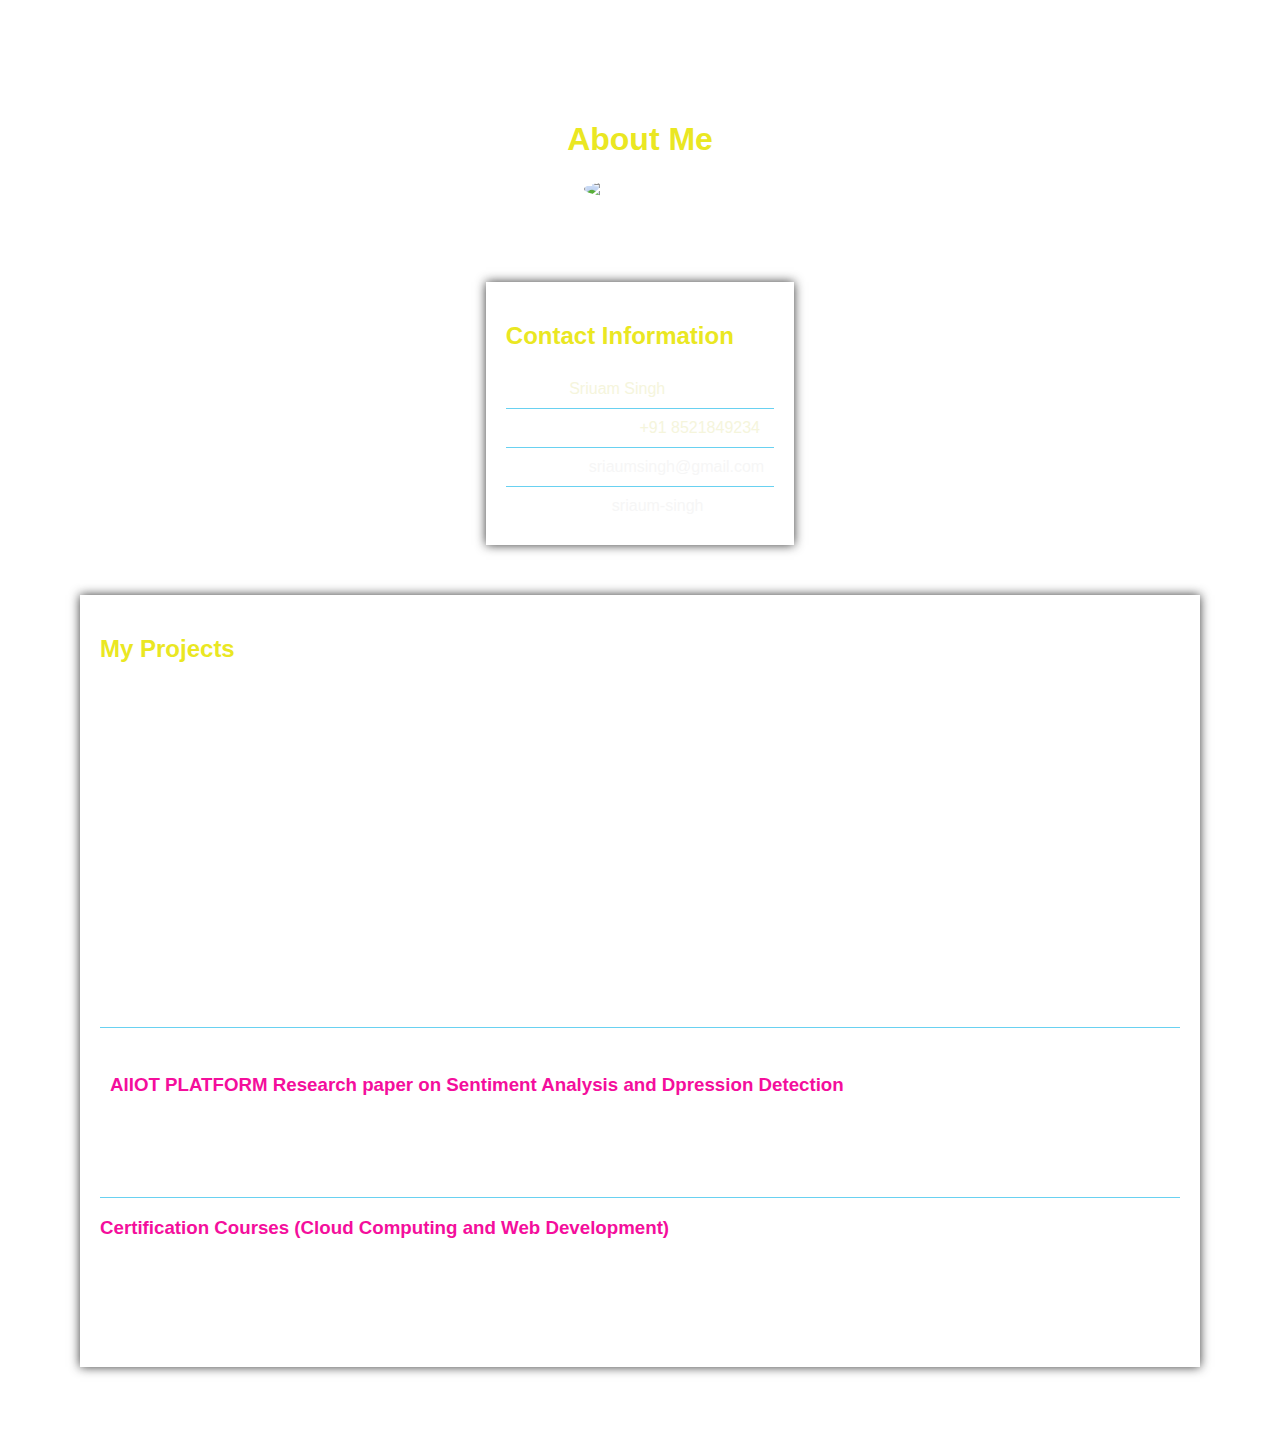
==== main.html @ 765e389a "Update and rename index.html to main.html" ====
<!DOCTYPE html>
<html lang="en">
<head>
    <meta charset="UTF-8">
    <meta name="viewport" content="width=device-width, initial-scale=1.0">
    <title>Sriaum Singh</title>
    <link rel="stylesheet" href="app.css">
</head>
<body text="white">
    <header>
        <h1>About Me</h1> <img src="PHOTO.png" alt="Sriaum Singh" class="circular-image"> 
    </header>
    <main>
        <section id="contact-info">
            <h2>Contact Information</h2>
            <ul>
                <li><strong>Name:</strong> <ax>Sriuam Singh</ax></li>
                <li><strong>Phone Number:</strong><ax> +91 8521849234</ax></li>
                <li><strong>Email ID:</strong> <a href="mailto:sriaumsingh@gmail.com">sriaumsingh@gmail.com</a></li>
                <li><strong>LinkedIn ID:</strong> <a href="https://www.linkedin.com/in/sriaum-singh-83a253227/" target="_blank">sriaum-singh</a></li>
            </ul>
        </section>
        <section id="projects">
            <h2>My Projects</h2>
            <ul>
                <li><strong>Project 1:</strong> Every industry is growing daily as a result of advanced technologies. The banking sector also needs to improve because of the pressures placed on its antiquated systems and the numerous problems they face, including those related to data storage, privacy, scalability, and transparency. These problems made it necessary for the banking system to advance. We understand that the foundation of finance is the banking system. Thus, blockchain technology adoption in banking is necessary because their qualities transparency, data privacy, immutability, decentralization, etc. which could support the banking sector to address the problems with the conventional, centralized banking system. Numerous blockchain-based systems, including transaction, auditing, trading, data sharing, off-chain, and on-chain systems, have already been proposed to the banking sector. However, there isn't a suitable banking solution base system that uses a consortium to carry out the banking process flow and makes sure that all of the previously discussed problems are fixed.
                    We suggested a theoretical model for the banking industry to address these issues. This model makes use of on-chain techniques.
                    as well as off-chain trades using a consortium blockchain which gives each banking user a user ID along with a public and private key. According to this model, information kept off-chain in a third-party database
                    mechanism, and mapped as an on-chain mechanism using user ID and (public\private) Keys, which will be
                    smart contract-based periodic updating and validation. Therefore, if information is altered between two periodic checks, then
                    This tempering is discovered. Security is ensured by this method. In this peer-to-peer consortium model, the P2P protocol
                    is also used to guarantee partial transparency and data privacy. Additionally, this model offers the following three services:
                    registration, a transaction from the bank to the customer, and a transaction to the contractual party. In order to guarantee registered client authentication, the first two services are managed off-chain and the third service is managed on-chain.
                    As we previously stated, no banking system has yet to propose the use of the consortium technique in this regard. Hence, we contrast our model with the transaction models that have already been suggested. Virtually every element needed for a banking system was covered by our suggested model. This model will assist in putting into practice a more reliable, secure, transparent, and scalable blockchain-based banking system.
                    </li>
                <li><strong>Project 2:</strong><h3>
                    AIIOT PLATFORM Research paper on Sentiment Analysis and Dpression Detection
                </h3>
                Research Paper on (Sentiment Analysis for Depression Detection Using Artificial Intelligence) (Paper ID-1161)
                 Depression, a leading mental health concern, affects millions globally
                Early detection remains crucial for effective intervention.
                Analyzed sentiment analysis capabilities using sophisticated detection systems; identified strengths and limitations, resulting in a 15% enhancement in system reliability and a 10% reduction in false positives.
                Research Paper was conducted under Professor Dilip Kumar Choudhury
            </li>
                <h3> Certification Courses (Cloud Computing and Web Development)</h3>
                <ul>AMAZON WEB SERVICES 2023-2024 AWS CLOUD PRACTITIONER (Skills Attained): - Cloud Computing
                    Cloud Instance Management Completed Certification in AWS loud Computing.</ul>
                <ul>Microsoft Azure, AZURE ADMINISTRATOR Identity and Governance Storage Solutions
                    Compute resources like virtual machines Virtual Networks Security</ul>
                <ul>Smart Knower Web Development Certification Learned various skills such as HTML webpage
                    Development, CSS XML and JavaScript.</ul>

            </ul>
        </section>
    </main>
    <script src="app.js"></script>
</body>
</html>
---- app.css ----
body {
    font-family: Arial, sans-serif;
    margin: 50px;
    background-image: url('back1.jpg'); 
    background-size: cover; 
    background-position: center; 
    height: 100vh; 
}

header {
    background-color: #20202000;
    padding: 50px;
    text-align: center;
}

main {
    display: flex;
    flex-direction: column;
    align-items: center;
    padding: 30px;
}

section {
    /*background-color: #aaceea;*/
    padding: 20px;
    margin-bottom: 50px;
    box-shadow: 0 0 10px rgba(14, 14, 14, 0.829);
}

h1, h2 {
    color: #eae722;
}

h3{
    color:#f40e9c
}
ul {
    list-style: none;
    padding: 0;
    margin: 0;
}

li {
    padding: 10px;
    border-bottom: 1px solid #69d1f1;
}

li:last-child {
    border-bottom: none;
}

a {
    text-decoration: none;
    color: #f6f6f6;
}

a:hover {
    color: #0521f1;
}
ax {
    text-decoration: none;
    color:beige;
}
ax:hover {
    color: #58f105;
}
.circular-image {
    border-radius: 200%;
    width: 150px; 
    height: 150px;
    overflow: hidden;
  }
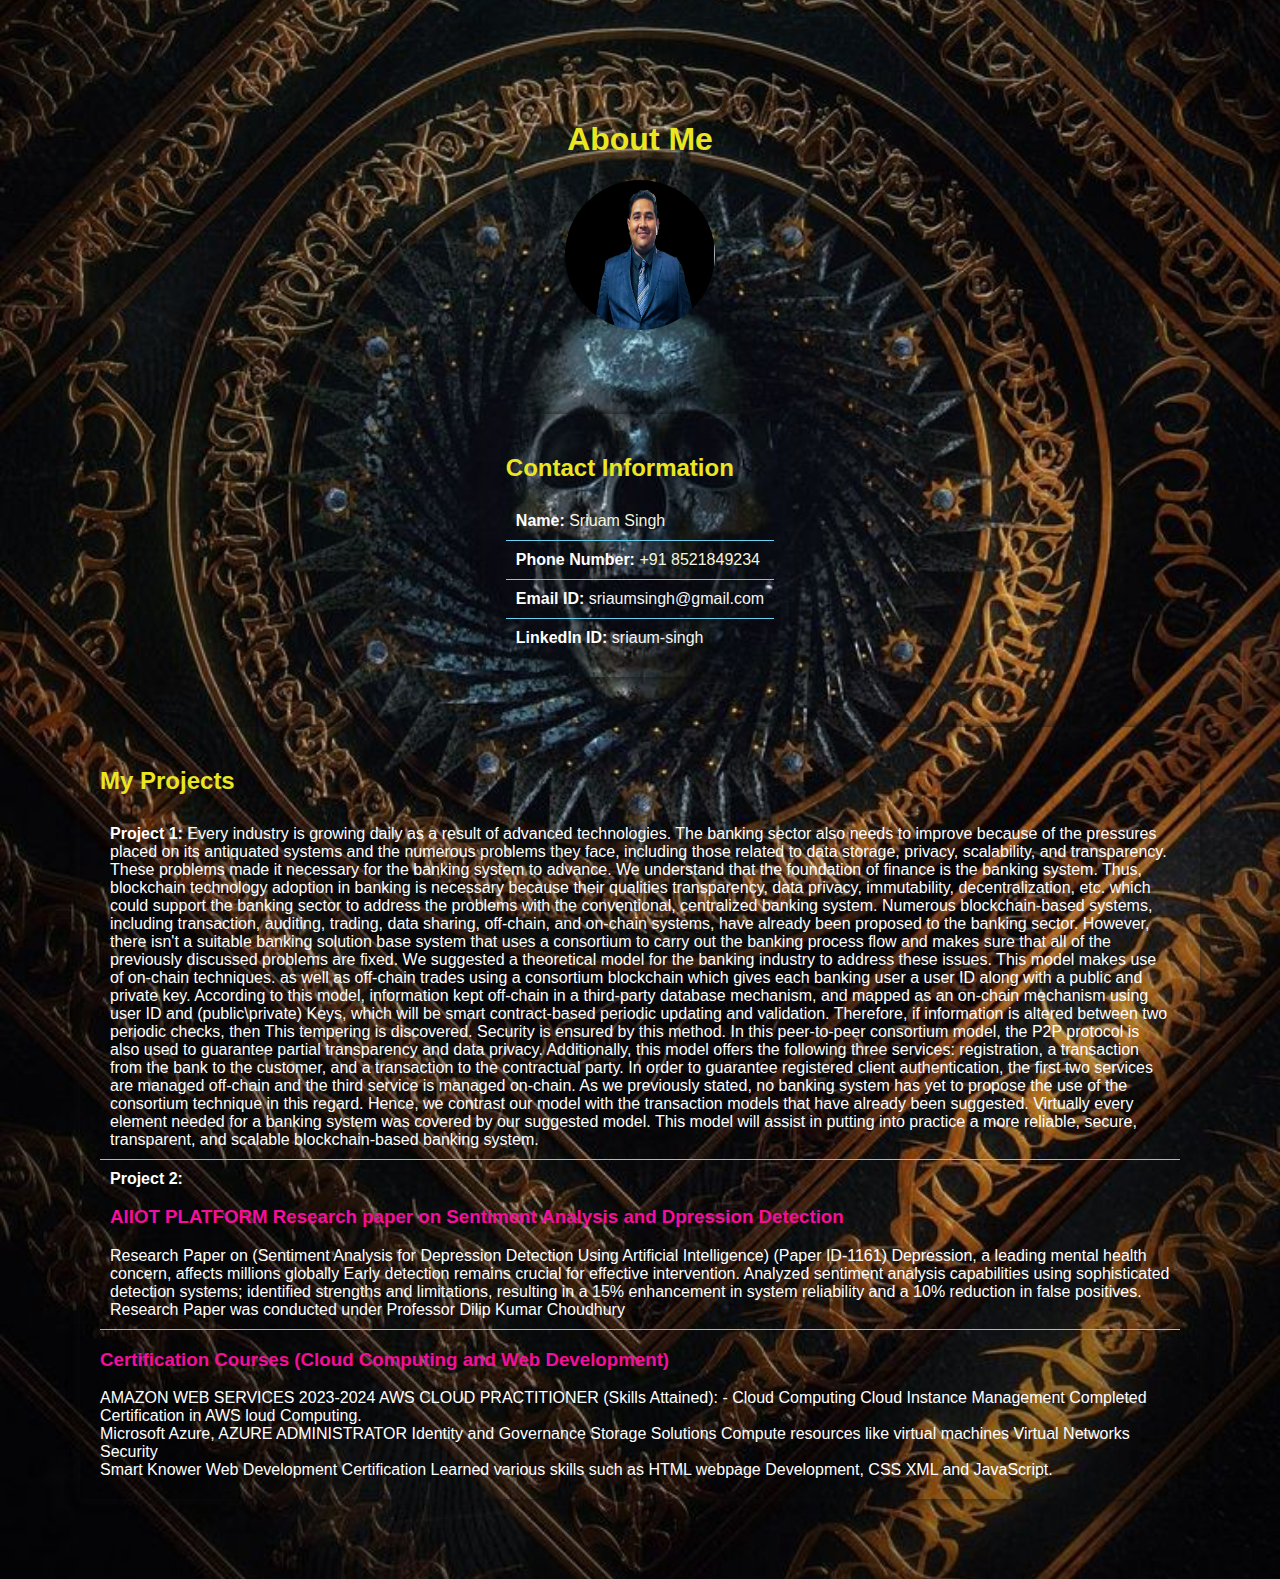
==== commit 24251cda: "Update main.html" ====
--- a/main.html
+++ b/main.html
@@ -53,6 +53,5 @@
             </ul>
         </section>
     </main>
-    <script src="app.js"></script>
 </body>
 </html>
